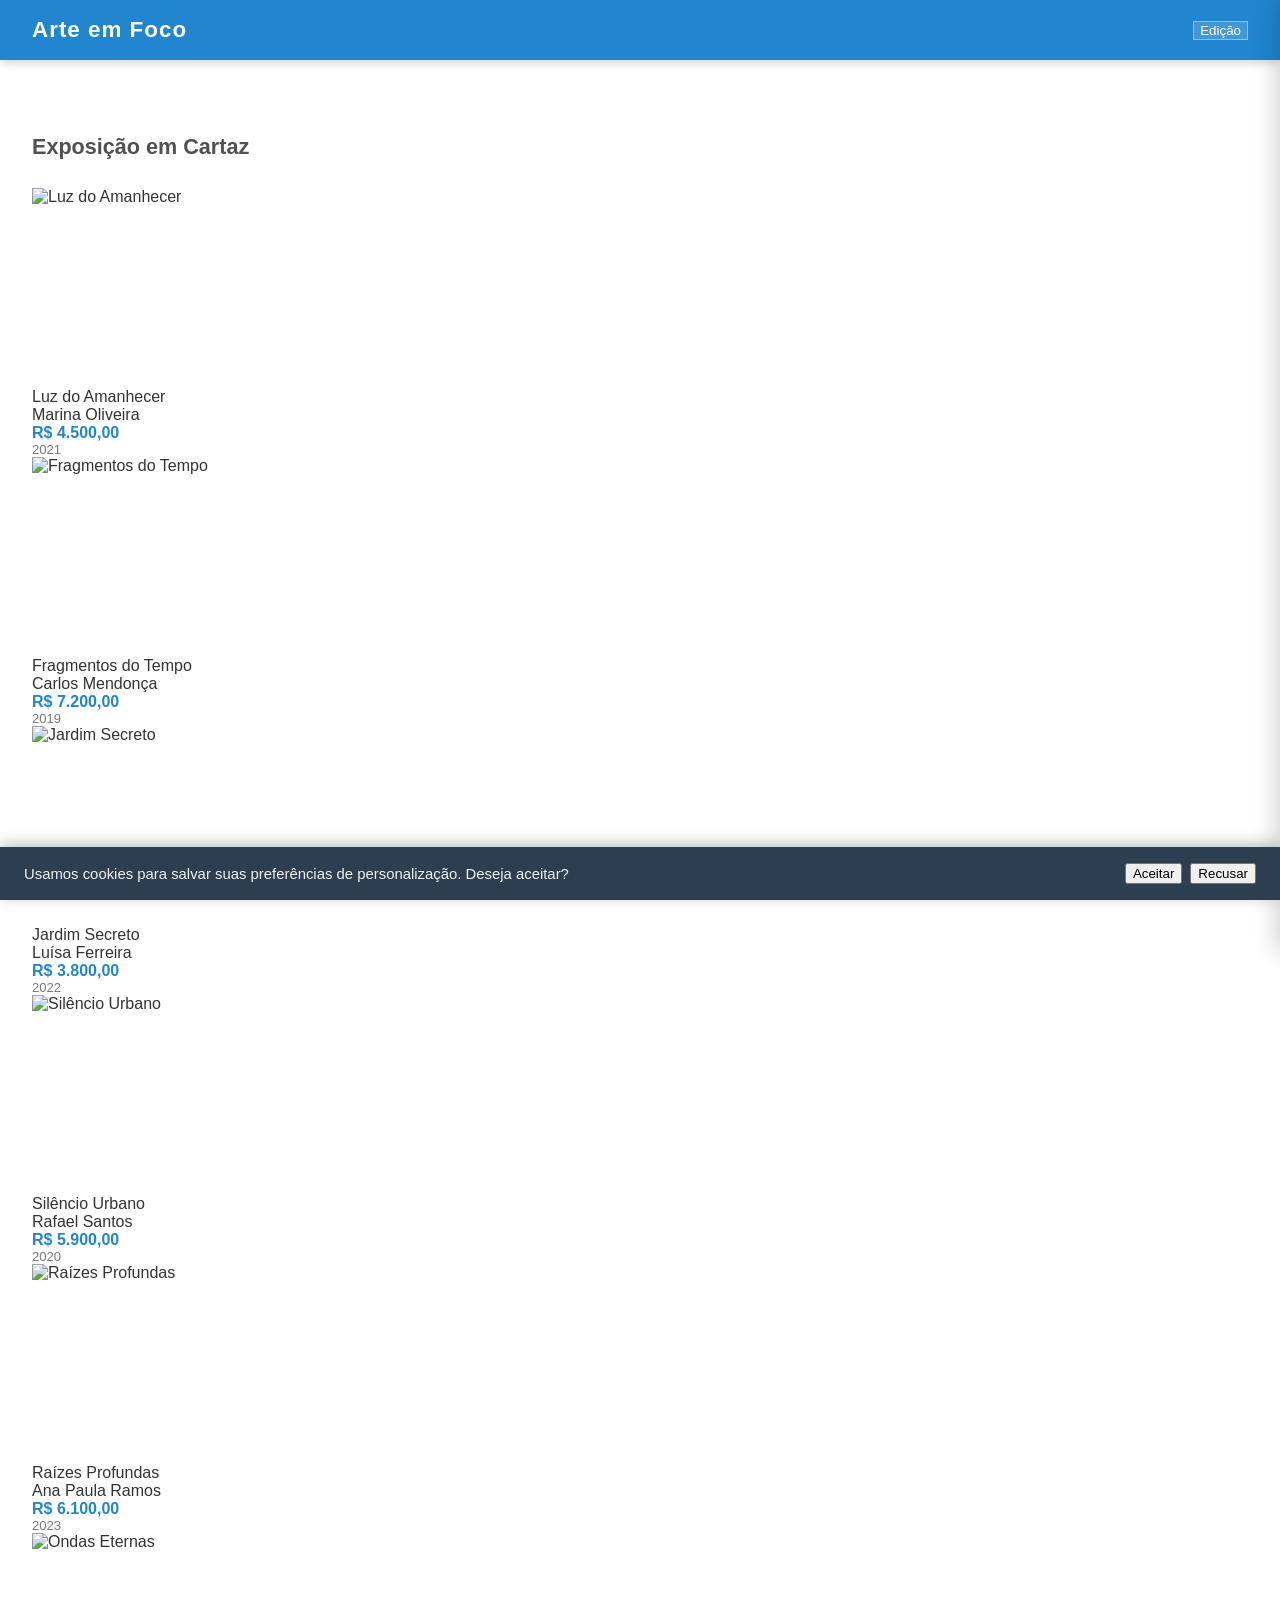
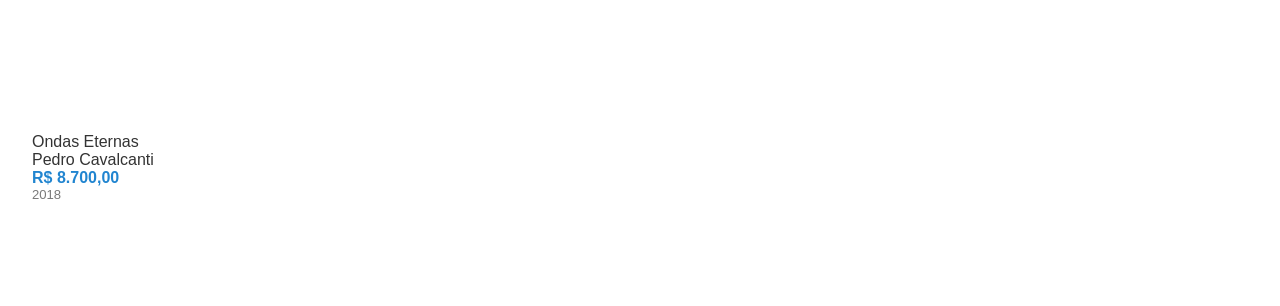
==== galeria/index.html @ 5aa40877 "Adicionando projeto galeria v1" ====
<!DOCTYPE html>
<html lang="pt-BR">
<head>
  <meta charset="UTF-8">
  <meta name="viewport" content="width=device-width, initial-scale=1.0">
  <title>Arte em Foco</title>
  <link rel="stylesheet" href="https://cdnjs.cloudflare.com/ajax/libs/semantic-ui/2.4.1/semantic.min.css">
  <link rel="stylesheet" href="css/style.css">
</head>
<body>

  <!-- ── HEADER ──────────────────────────────────────────────── -->
  <div id="main-header">
    <h1><i class="paint brush icon"></i> Arte em Foco</h1>
    <button id="btn-edicao" class="ui small button">
      <i class="settings icon"></i> Edição
    </button>
  </div>

  <!-- ── OVERLAY ─────────────────────────────────────────────── -->
  <div id="overlay"></div>

  <!-- ── CONTEÚDO PRINCIPAL ──────────────────────────────────── -->
  <div id="main-content">
    <div class="ui container">
      <p id="gallery-title">
        <i class="images outline icon"></i> Exposição em Cartaz
      </p>
      <!-- Cards inseridos pelo customize.js -->
      <div id="cards-container" class="ui four stackable cards"></div>
    </div>
  </div>

  <!-- ── MODAL DA OBRA ───────────────────────────────────────── -->
  <div id="obra-modal" role="dialog" aria-modal="true">
    <img id="modal-img" src="" alt="">
    <div class="modal-body">
      <div id="modal-titulo"></div>
      <div class="modal-meta">
        <span id="modal-artista"></span>
        &nbsp;&bull;&nbsp;
        <span id="modal-ano"></span>
      </div>
      <p id="modal-descricao"></p>
      <div class="modal-info-row">
        <strong>Preço:</strong>&nbsp;
        <span id="modal-preco-val"></span>
      </div>
      <div class="modal-info-row">
        <strong>Contato:</strong>&nbsp;
        <a id="modal-contato" href=""></a>
      </div>
      <div class="modal-footer">
        <button id="modal-voltar" class="ui button">
          <i class="arrow left icon"></i> Voltar
        </button>
        <button id="modal-fav-btn" title="Favoritar / Desfavoritar">
          <i class="heart icon"></i>
        </button>
      </div>
    </div>
  </div>

  <!-- ── PAINEL DE PERSONALIZAÇÃO ────────────────────────────── -->
  <div id="customize-panel">
    <button id="btn-fechar-painel" title="Fechar painel">
      <i class="times icon"></i>
    </button>
    <h3><i class="sliders horizontal icon"></i> Personalização</h3>

    <span class="panel-label">Fonte</span>
    <select id="font-select">
      <option value="sans-serif">Padrão (sans-serif)</option>
      <option value="Georgia, serif">Serif (Georgia)</option>
      <option value="'Courier New', Courier, monospace">Monospace (Courier New)</option>
      <option value="'Trebuchet MS', Helvetica, sans-serif">Moderna (Trebuchet MS)</option>
    </select>

    <span class="panel-label">Paleta de Cores</span>
    <div class="palette-row">
      <div class="palette-btn-wrap">
        <button class="palette-btn" data-palette="claro" title="Claro"
          style="background: linear-gradient(135deg, #ffffff 50%, #2185d0 50%); border-color: #ddd;"></button>
        <span class="palette-label">Claro</span>
      </div>
      <div class="palette-btn-wrap">
        <button class="palette-btn" data-palette="escuro" title="Escuro"
          style="background: linear-gradient(135deg, #1b1c1d 50%, #00b5ad 50%);"></button>
        <span class="palette-label">Escuro</span>
      </div>
      <div class="palette-btn-wrap">
        <button class="palette-btn" data-palette="sepia" title="Sépia"
          style="background: linear-gradient(135deg, #f4ecd8 50%, #a0522d 50%);"></button>
        <span class="palette-label">Sépia</span>
      </div>
      <div class="palette-btn-wrap">
        <button class="palette-btn" data-palette="minimalista" title="Minimalista"
          style="background: linear-gradient(135deg, #fafafa 50%, #e91e63 50%); border-color: #ddd;"></button>
        <span class="palette-label">Minimal</span>
      </div>
    </div>
  </div>

  <!-- ── BANNER DE CONSENTIMENTO DE COOKIES ──────────────────── -->
  <div id="cookie-banner">
    <p>
      <i class="info circle icon"></i>
      Usamos cookies para salvar suas preferências de personalização. Deseja aceitar?
    </p>
    <div class="cookie-actions">
      <button id="btn-aceitar-cookies" class="ui small positive button">
        <i class="check icon"></i> Aceitar
      </button>
      <button id="btn-recusar-cookies" class="ui small basic inverted button">
        Recusar
      </button>
    </div>
  </div>

  <!-- ── SCRIPTS ─────────────────────────────────────────────── -->
  <script src="https://cdnjs.cloudflare.com/ajax/libs/jquery/3.6.0/jquery.min.js"></script>
  <script src="https://cdnjs.cloudflare.com/ajax/libs/semantic-ui/2.4.1/semantic.min.js"></script>
  <script src="js/customize.js"></script>

</body>
</html>
---- galeria/css/style.css ----
/* ── Variáveis de tema ───────────────────────────────────── */
:root {
  --bg-color:     #ffffff;
  --text-color:   #333333;
  --accent-color: #2185d0;
}

/* ── Base ────────────────────────────────────────────────── */
body {
  background-color: var(--bg-color);
  color: var(--text-color);
  font-family: sans-serif;
  transition: background-color 0.3s, color 0.3s;
}

/* ── Header fixo ─────────────────────────────────────────── */
#main-header {
  position: fixed;
  top: 0; left: 0; right: 0;
  z-index: 100;
  height: 60px;
  background-color: var(--accent-color);
  display: flex;
  align-items: center;
  justify-content: space-between;
  padding: 0 2rem;
  box-shadow: 0 2px 10px rgba(0,0,0,0.2);
  transition: background-color 0.3s;
}

#main-header h1 {
  margin: 0;
  color: #fff;
  font-size: 1.4rem;
  letter-spacing: 1px;
}

#btn-edicao {
  background: rgba(255,255,255,0.15) !important;
  color: #fff !important;
  border: 1px solid rgba(255,255,255,0.4) !important;
  cursor: pointer;
  transition: background 0.2s !important;
}
#btn-edicao:hover {
  background: rgba(255,255,255,0.28) !important;
}

/* ── Conteúdo principal ──────────────────────────────────── */
#main-content {
  margin-top: 80px;
  padding: 2rem 1.5rem 6rem;
}

#gallery-title {
  color: var(--text-color);
  margin-bottom: 1.8rem;
  font-size: 1.35rem;
  font-weight: 600;
  opacity: 0.85;
}

/* ── Cards ───────────────────────────────────────────────── */
.obra-card {
  cursor: pointer;
  transition: transform 0.25s ease, box-shadow 0.25s ease !important;
}
.obra-card:hover {
  transform: translateY(-4px) !important;
  box-shadow: 0 10px 28px rgba(0,0,0,0.16) !important;
}

.card-img-wrapper {
  position: relative;
  overflow: hidden;
}
.card-img-wrapper img {
  height: 200px;
  width: 100%;
  object-fit: cover;
  display: block;
  transition: transform 0.35s ease;
}
.obra-card:hover .card-img-wrapper img {
  transform: scale(1.04);
}

.card-fav-icon {
  position: absolute;
  top: 9px; right: 10px;
  color: #e74c3c;
  font-size: 1.1rem;
  text-shadow: 0 1px 4px rgba(0,0,0,0.6);
  opacity: 0;
  transition: opacity 0.2s;
}
.card-fav-icon.visible { opacity: 1; }

.card-preco {
  color: var(--accent-color) !important;
  font-weight: 600 !important;
  transition: color 0.3s;
}
.card-extra {
  font-size: 0.82rem;
  opacity: 0.65;
}

/* ── Overlay ─────────────────────────────────────────────── */
#overlay {
  position: fixed;
  inset: 0;
  background: rgba(0,0,0,0.6);
  z-index: 200;
  opacity: 0;
  pointer-events: none;
  transition: opacity 0.3s ease;
}
#overlay.active {
  opacity: 1;
  pointer-events: all;
}

/* ── Modal ───────────────────────────────────────────────── */
#obra-modal {
  position: fixed;
  top: 50%; left: 50%;
  transform: translate(-50%, -50%) scale(0.94);
  z-index: 300;
  background: var(--bg-color);
  color: var(--text-color);
  border-radius: 10px;
  width: 90%;
  max-width: 680px;
  max-height: 90vh;
  overflow-y: auto;
  opacity: 0;
  pointer-events: none;
  transition: opacity 0.3s ease, transform 0.3s ease;
  box-shadow: 0 24px 64px rgba(0,0,0,0.45);
}
#obra-modal.active {
  opacity: 1;
  pointer-events: all;
  transform: translate(-50%, -50%) scale(1);
}

#modal-img {
  width: 100%;
  max-height: 340px;
  object-fit: cover;
  border-radius: 10px 10px 0 0;
  display: block;
}

.modal-body {
  padding: 1.6rem;
}

#modal-titulo {
  font-size: 1.55rem;
  font-weight: 700;
  margin-bottom: 0.25rem;
  color: var(--text-color);
}

.modal-meta {
  font-size: 0.95rem;
  opacity: 0.65;
  margin-bottom: 1rem;
  color: var(--text-color);
}

#modal-descricao {
  line-height: 1.75;
  margin-bottom: 1rem;
  color: var(--text-color);
  opacity: 0.85;
}

.modal-info-row {
  margin-bottom: 0.4rem;
  color: var(--text-color);
}
.modal-info-row strong { opacity: 0.8; }
.modal-info-row a { color: var(--accent-color); }

#modal-preco-val {
  color: var(--accent-color);
  font-size: 1.12rem;
  font-weight: 700;
  transition: color 0.3s;
}

.modal-footer {
  display: flex;
  align-items: center;
  justify-content: space-between;
  flex-wrap: wrap;
  gap: 0.75rem;
  margin-top: 1.2rem;
  padding-top: 1rem;
  border-top: 1px solid rgba(128,128,128,0.2);
}

#modal-fav-btn {
  background: none;
  border: none;
  cursor: pointer;
  font-size: 1.6rem;
  color: #ccc;
  padding: 0.2rem 0.4rem;
  transition: color 0.2s, transform 0.2s;
  line-height: 1;
}
#modal-fav-btn:hover { transform: scale(1.2); }
#modal-fav-btn.favorited { color: #e74c3c; }
#modal-fav-btn .heart.icon { pointer-events: none; }

/* ── Painel de personalização ────────────────────────────── */
#customize-panel {
  position: fixed;
  top: 0; right: 0;
  width: 290px;
  height: 100%;
  background: var(--bg-color);
  color: var(--text-color);
  z-index: 150;
  box-shadow: -4px 0 22px rgba(0,0,0,0.18);
  transform: translateX(100%);
  transition: transform 0.35s ease;
  overflow-y: auto;
  padding: 1.6rem;
}
#customize-panel.open { transform: translateX(0); }

#customize-panel h3 {
  font-size: 1.05rem;
  font-weight: 700;
  margin-bottom: 1.5rem;
  padding-bottom: 0.6rem;
  border-bottom: 2px solid var(--accent-color);
  color: var(--text-color);
  transition: border-color 0.3s, color 0.3s;
}

#btn-fechar-painel {
  position: absolute;
  top: 1rem; right: 1rem;
  background: none;
  border: none;
  font-size: 1.15rem;
  cursor: pointer;
  color: var(--text-color);
  opacity: 0.5;
  transition: opacity 0.2s;
}
#btn-fechar-painel:hover { opacity: 1; }

.panel-label {
  display: block;
  font-weight: 600;
  font-size: 0.88rem;
  text-transform: uppercase;
  letter-spacing: 0.5px;
  margin-bottom: 0.5rem;
  margin-top: 1.3rem;
  color: var(--text-color);
  opacity: 0.75;
}

#font-select {
  width: 100%;
  padding: 0.45rem 0.6rem;
  border: 1px solid rgba(128,128,128,0.3);
  border-radius: 5px;
  font-size: 0.93rem;
  background: var(--bg-color);
  color: var(--text-color);
  cursor: pointer;
}

.palette-row {
  display: flex;
  gap: 10px;
  flex-wrap: wrap;
  margin-top: 0.5rem;
}

.palette-btn-wrap {
  display: flex;
  flex-direction: column;
  align-items: center;
  gap: 4px;
}

.palette-btn {
  width: 40px;
  height: 40px;
  border-radius: 50%;
  border: 3px solid transparent;
  cursor: pointer;
  transition: transform 0.2s, border-color 0.25s;
  outline: none;
}
.palette-btn:hover { transform: scale(1.1); }
.palette-btn.active {
  border-color: var(--accent-color);
  transform: scale(1.15);
  box-shadow: 0 0 0 2px rgba(0,0,0,0.15);
}

.palette-label {
  font-size: 0.7rem;
  opacity: 0.6;
  color: var(--text-color);
}

/* ── Banner de cookies ───────────────────────────────────── */
#cookie-banner {
  position: fixed;
  bottom: 0; left: 0; right: 0;
  z-index: 400;
  background: #2c3e50;
  color: #f0f0f0;
  padding: 1rem 1.5rem;
  display: none;
  align-items: center;
  justify-content: space-between;
  flex-wrap: wrap;
  gap: 0.75rem;
  box-shadow: 0 -3px 14px rgba(0,0,0,0.25);
}

#cookie-banner p {
  margin: 0;
  font-size: 0.93rem;
  flex: 1;
  min-width: 220px;
}

.cookie-actions {
  display: flex;
  gap: 0.5rem;
  flex-shrink: 0;
}

/* ── Responsividade ──────────────────────────────────────── */
@media (max-width: 600px) {
  #obra-modal { width: 96%; }
  #customize-panel { width: 100%; }
  #main-content { padding: 1.2rem 0.8rem 6rem; }
}
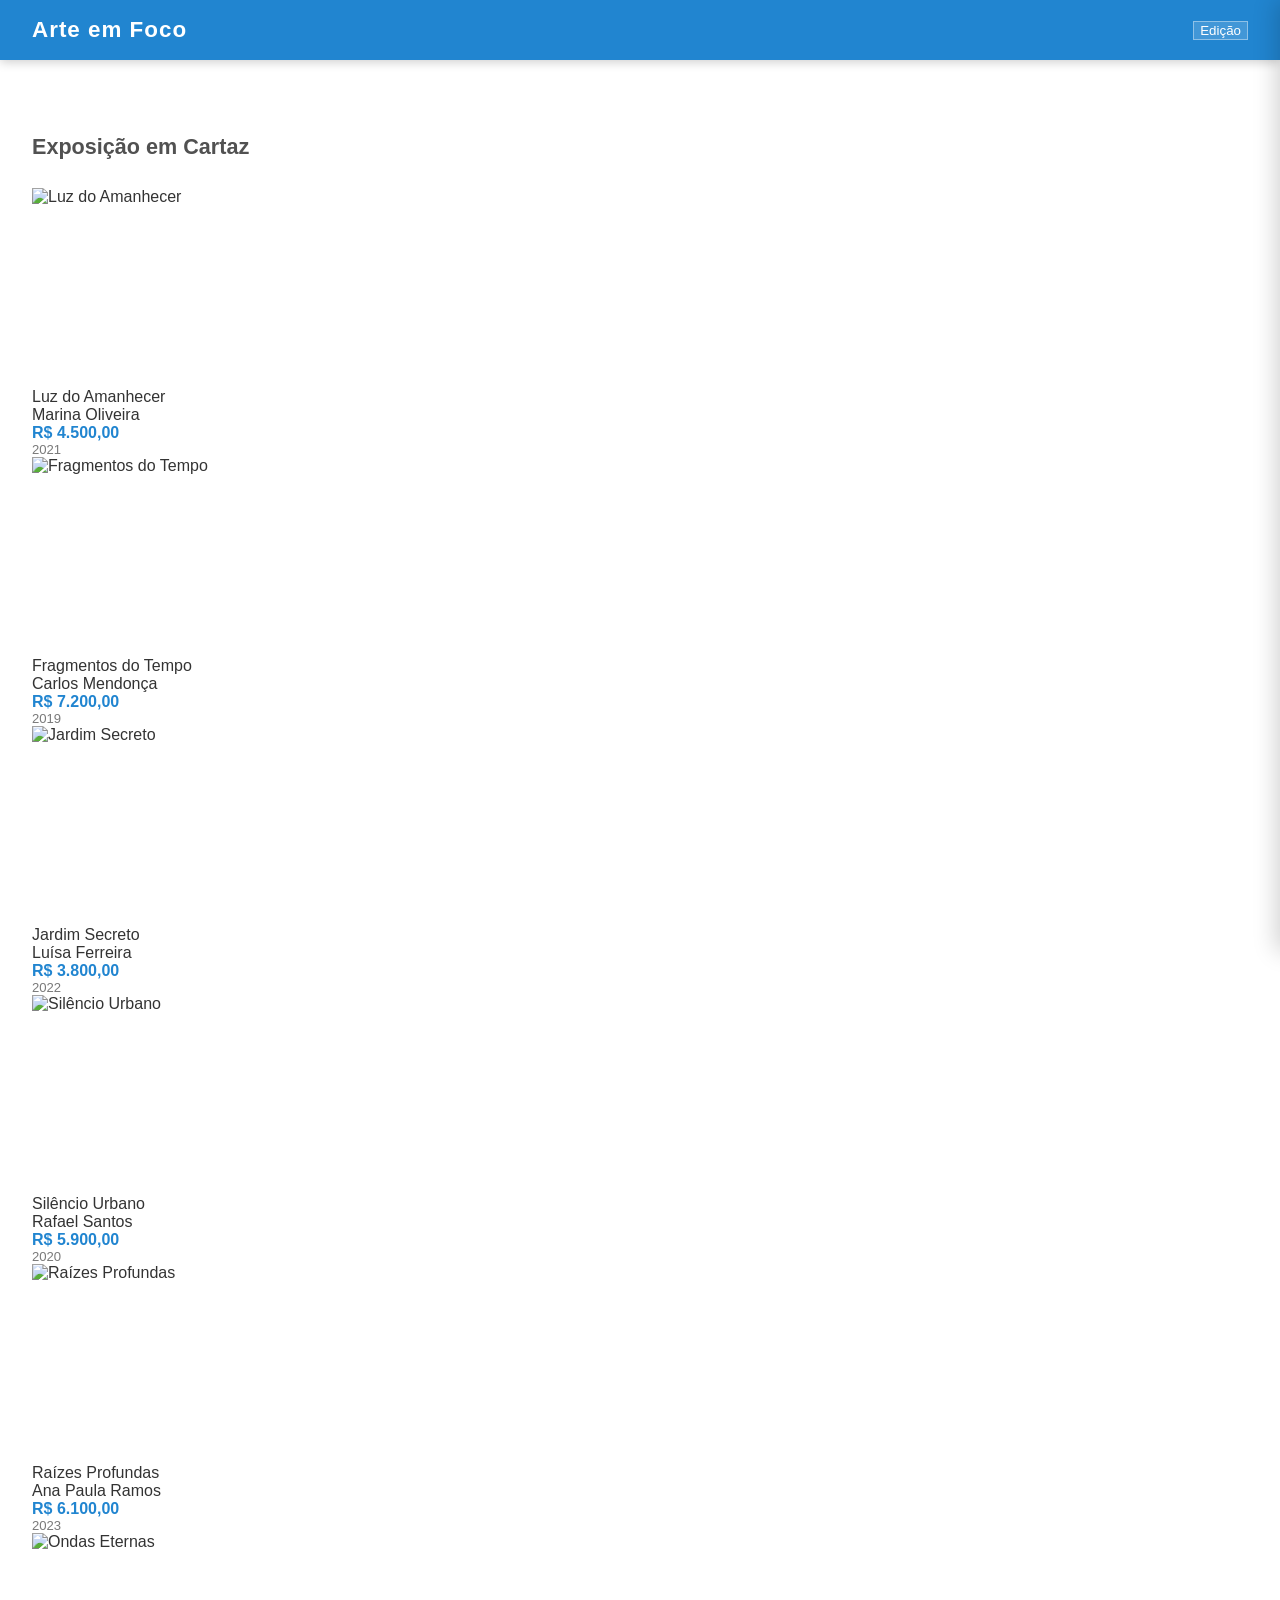
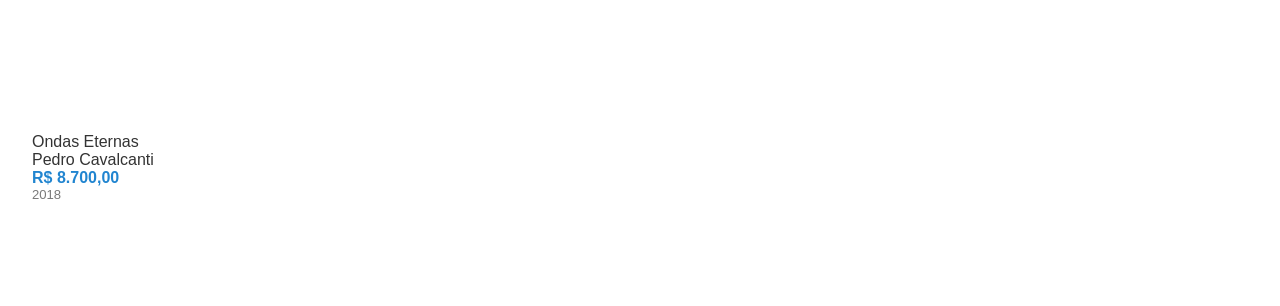
==== commit 8ab25ea6: "persistencia funcionando galria v2" ====
--- a/galeria/index.html
+++ b/galeria/index.html
@@ -98,7 +98,6 @@
           style="background: linear-gradient(135deg, #fafafa 50%, #e91e63 50%); border-color: #ddd;"></button>
         <span class="palette-label">Minimal</span>
       </div>
-    </div>
   </div>
 
   <!-- ── BANNER DE CONSENTIMENTO DE COOKIES ──────────────────── -->
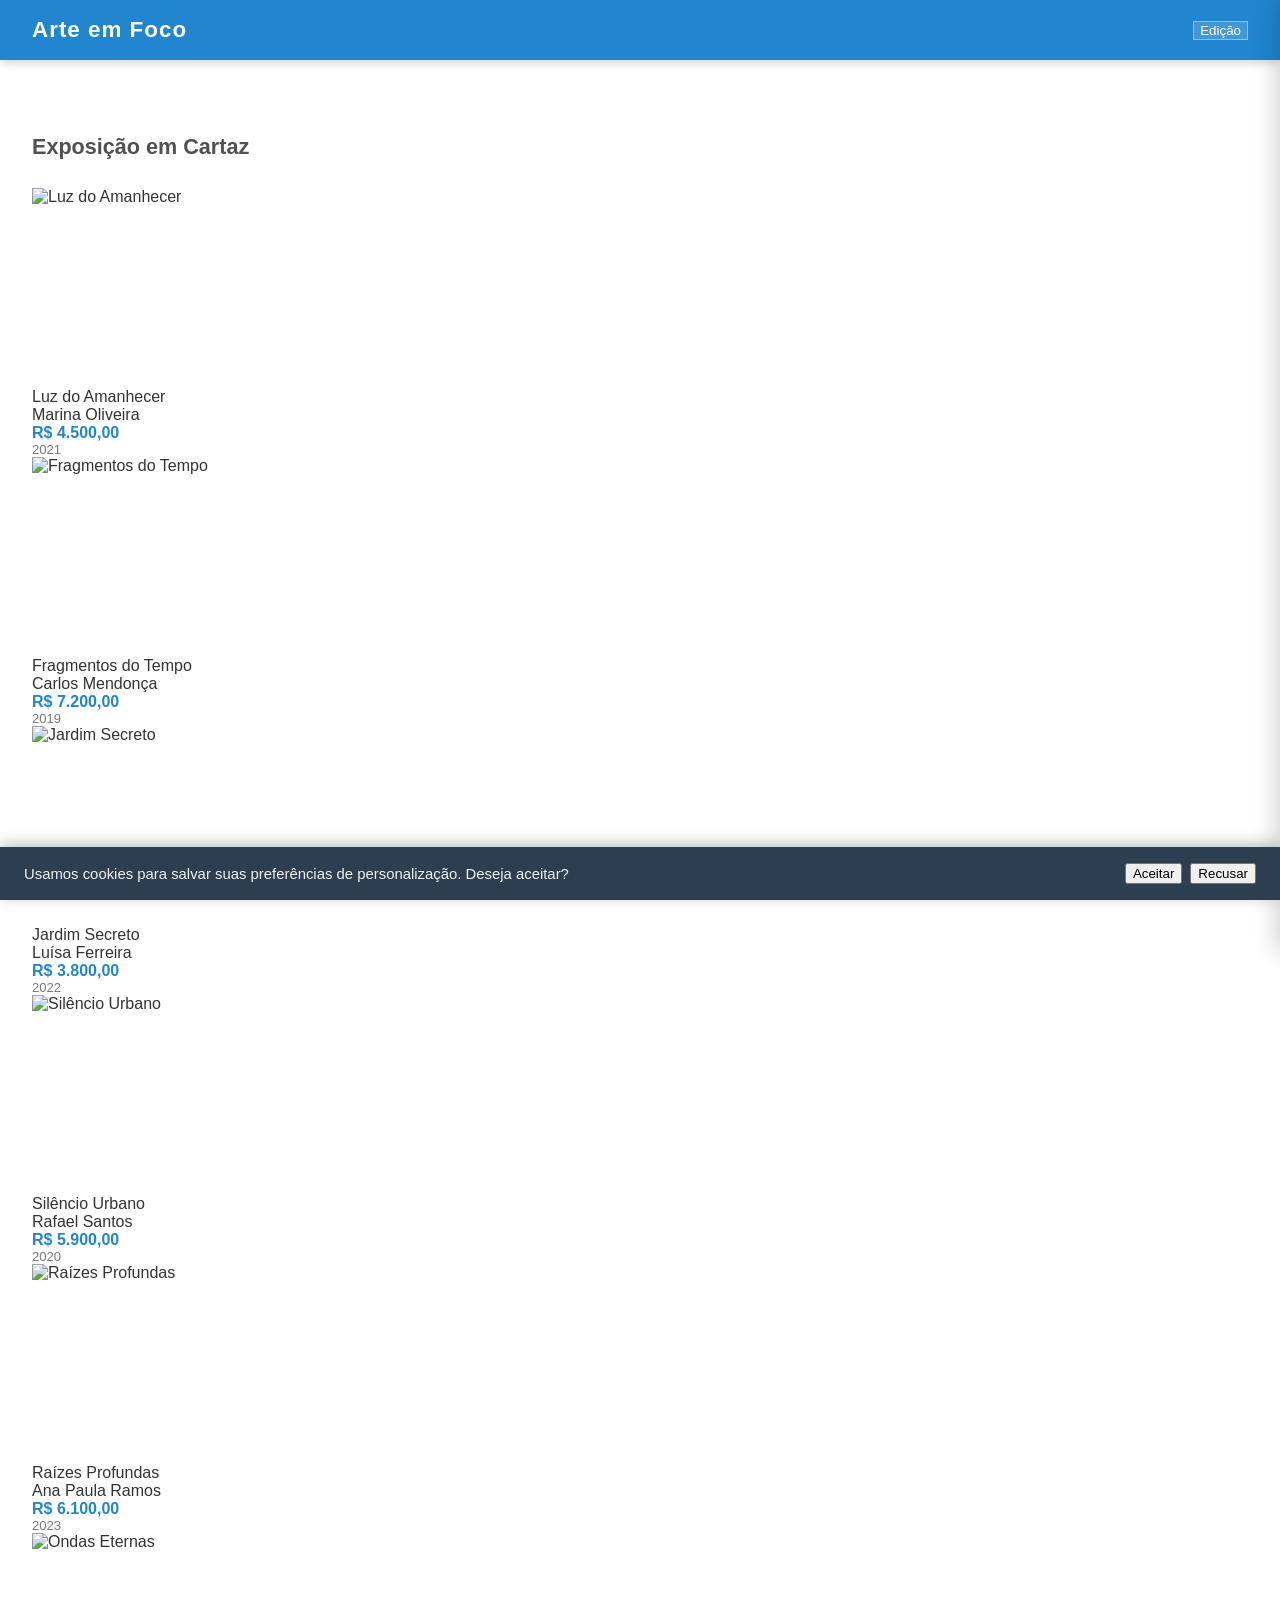
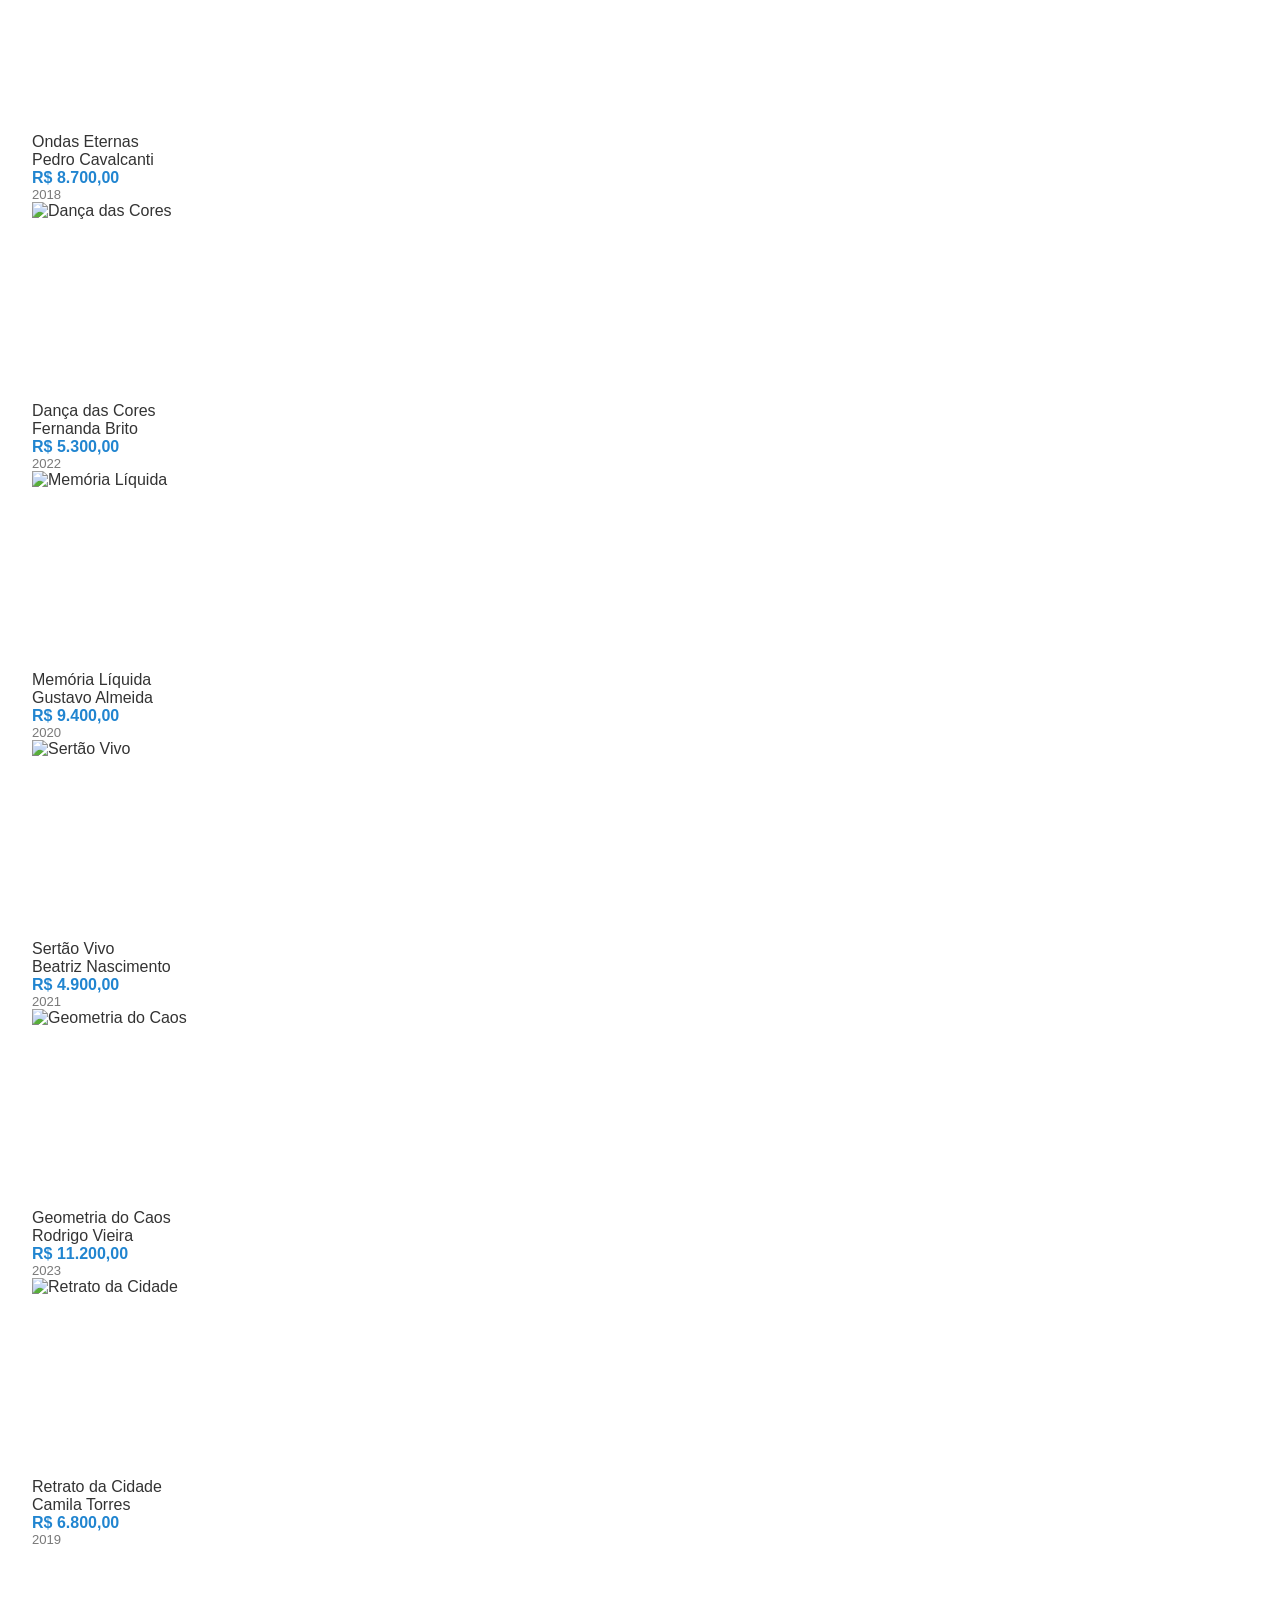
==== commit e1209f6b: "add obras de arte galeria v3" ====
--- a/galeria/index.html
+++ b/galeria/index.html
@@ -98,6 +98,27 @@
           style="background: linear-gradient(135deg, #fafafa 50%, #e91e63 50%); border-color: #ddd;"></button>
         <span class="palette-label">Minimal</span>
       </div>
+      <div class="palette-btn-wrap">
+        <button class="palette-btn" data-palette="lavanda" title="Lavanda"
+          style="background: linear-gradient(135deg, #f0ebff 50%, #7c4dff 50%); border-color: #ddd;"></button>
+        <span class="palette-label">Lavanda</span>
+      </div>
+      <div class="palette-btn-wrap">
+        <button class="palette-btn" data-palette="floresta" title="Floresta"
+          style="background: linear-gradient(135deg, #f0f7f0 50%, #2e7d32 50%); border-color: #ddd;"></button>
+        <span class="palette-label">Floresta</span>
+      </div>
+      <div class="palette-btn-wrap">
+        <button class="palette-btn" data-palette="oceano" title="Oceano"
+          style="background: linear-gradient(135deg, #e8f4fd 50%, #0277bd 50%); border-color: #ddd;"></button>
+        <span class="palette-label">Oceano</span>
+      </div>
+      <div class="palette-btn-wrap">
+        <button class="palette-btn" data-palette="crepusculo" title="Crepúsculo"
+          style="background: linear-gradient(135deg, #1a0a2e 50%, #ce93d8 50%);"></button>
+        <span class="palette-label">Crepúsc.</span>
+      </div>
+    </div>
   </div>
 
   <!-- ── BANNER DE CONSENTIMENTO DE COOKIES ──────────────────── -->
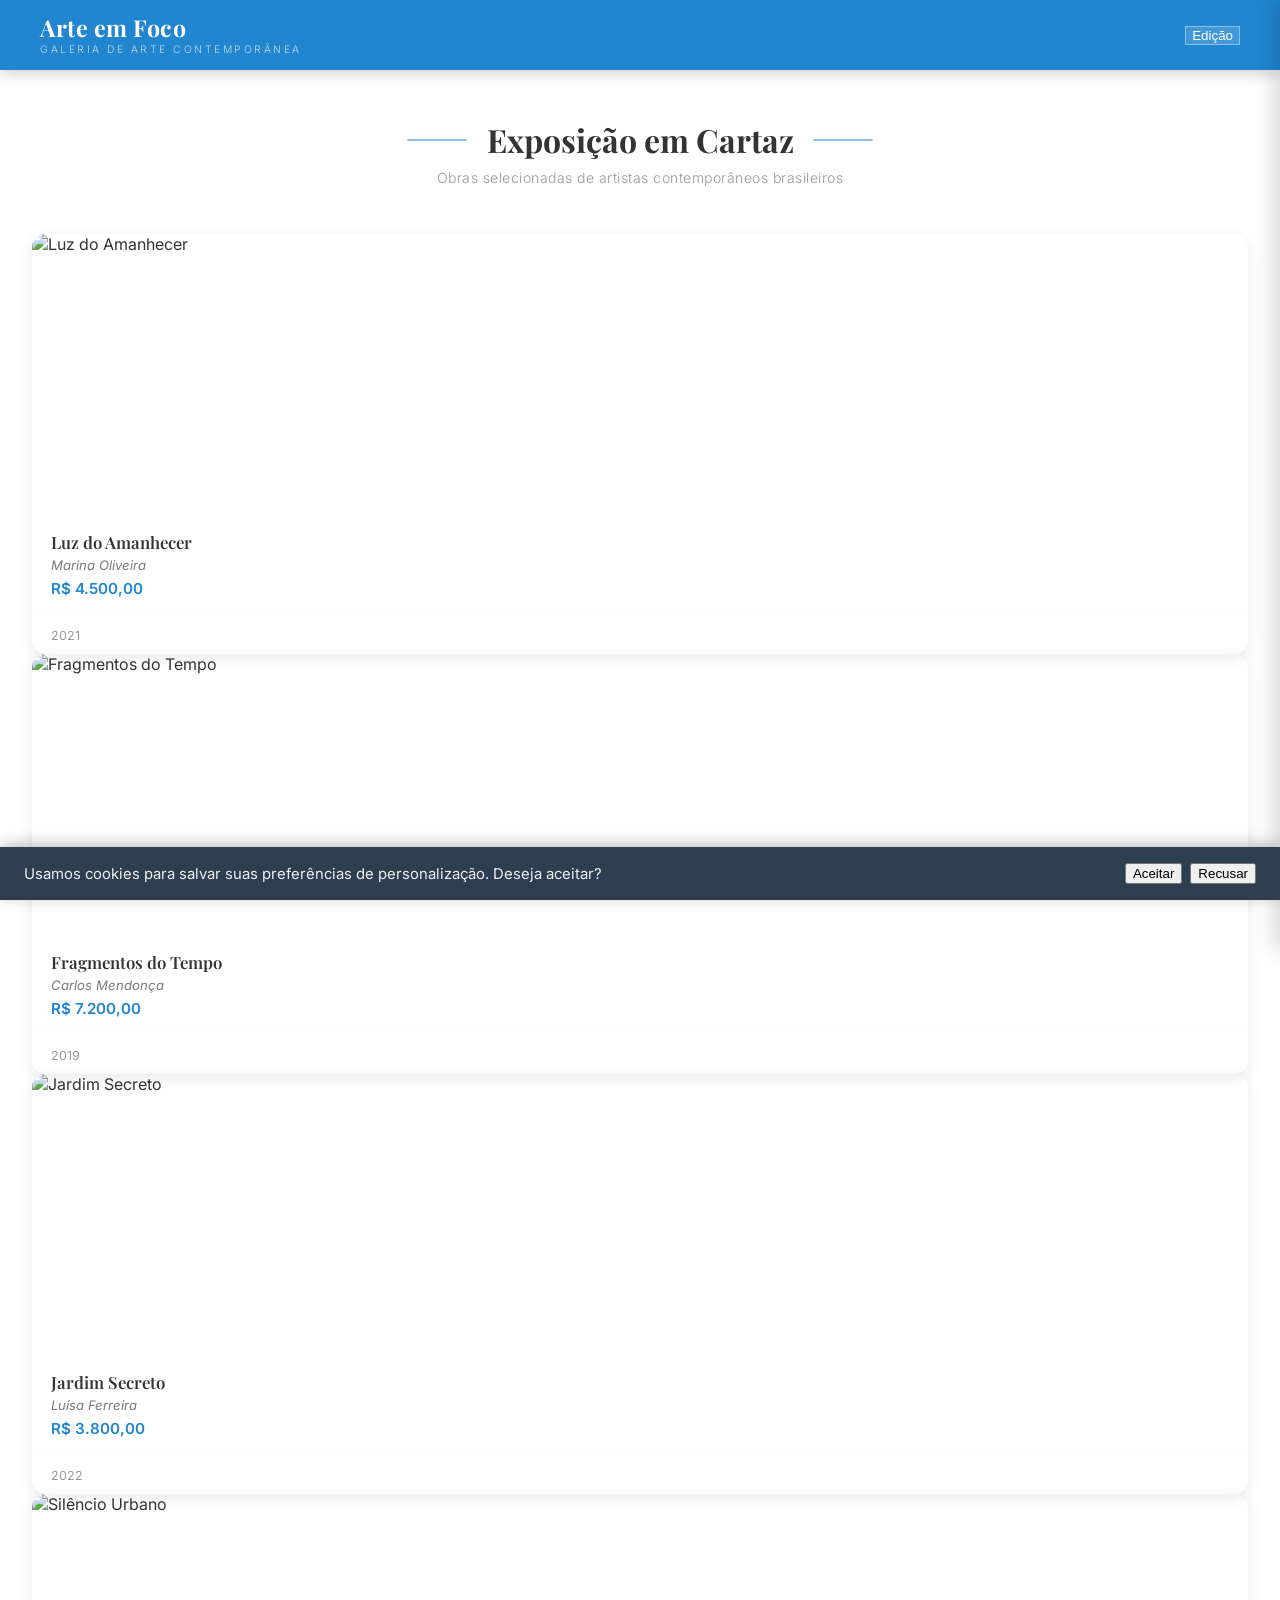
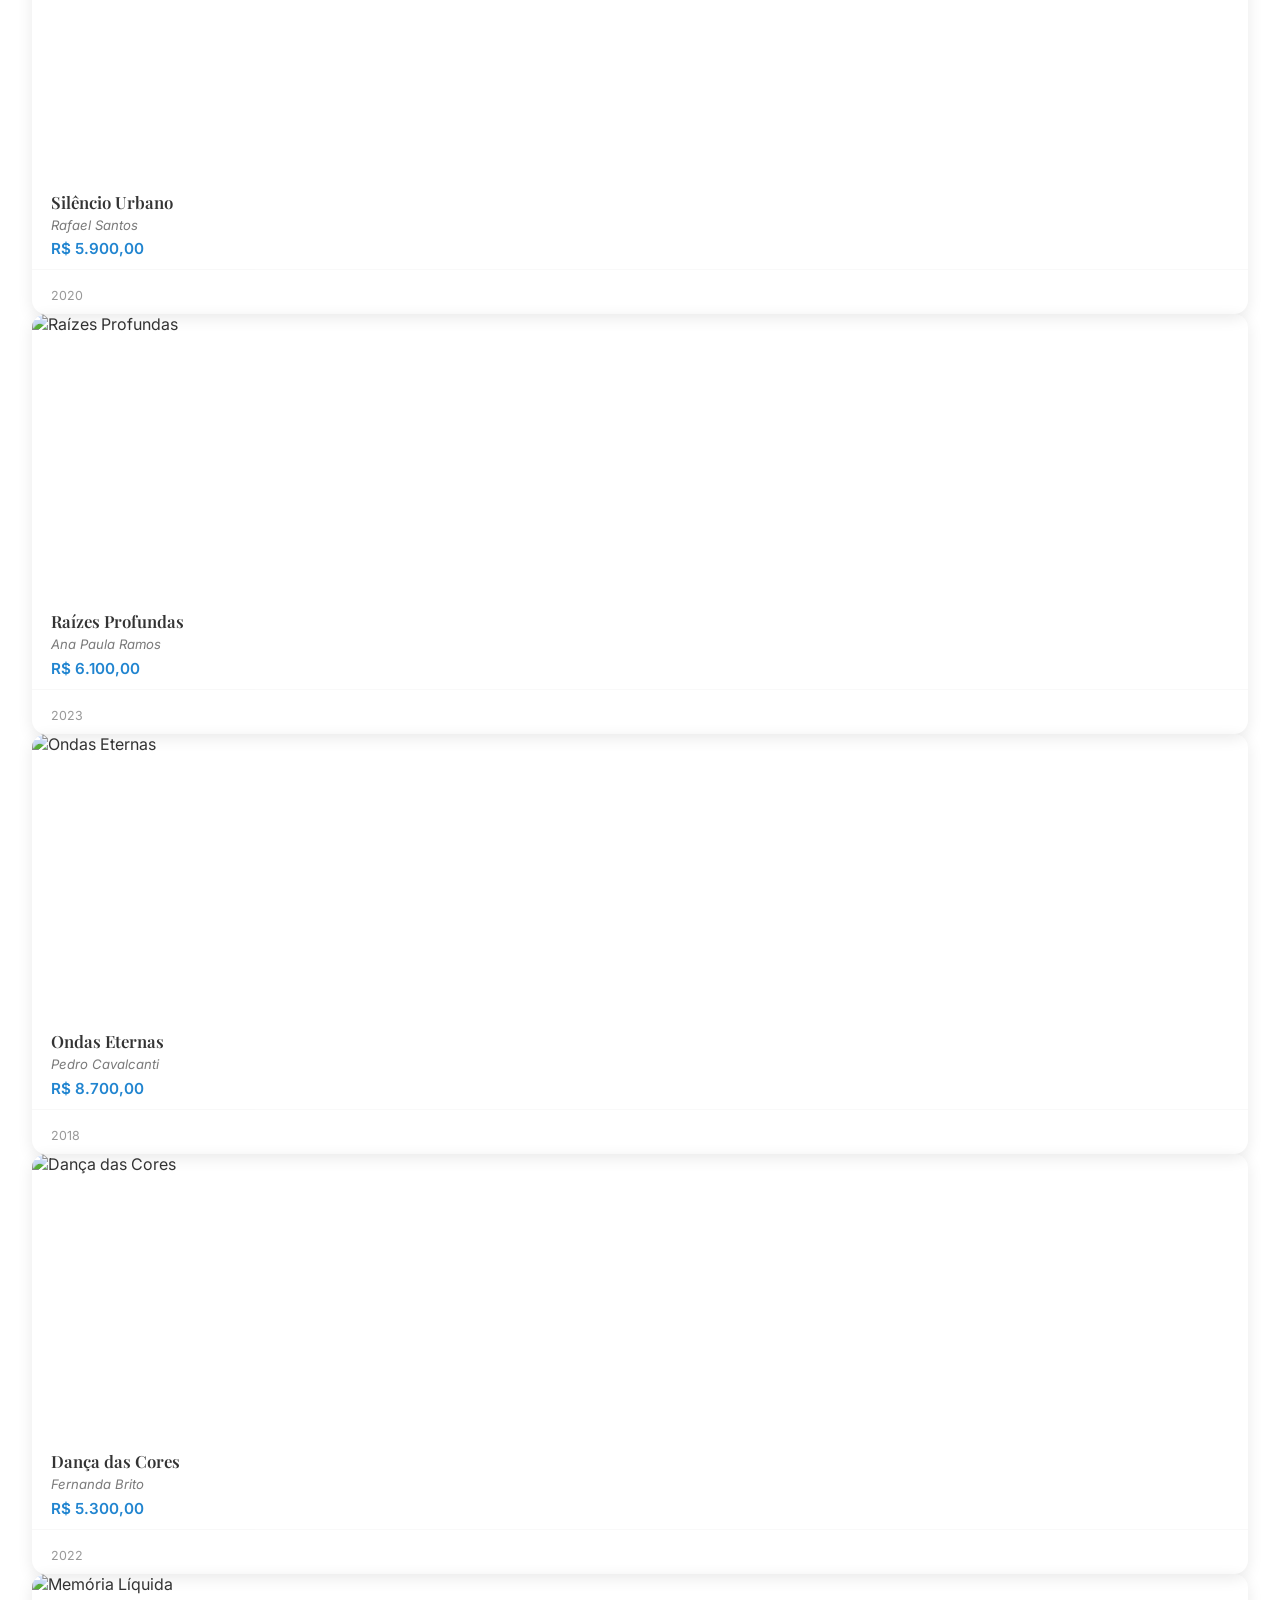
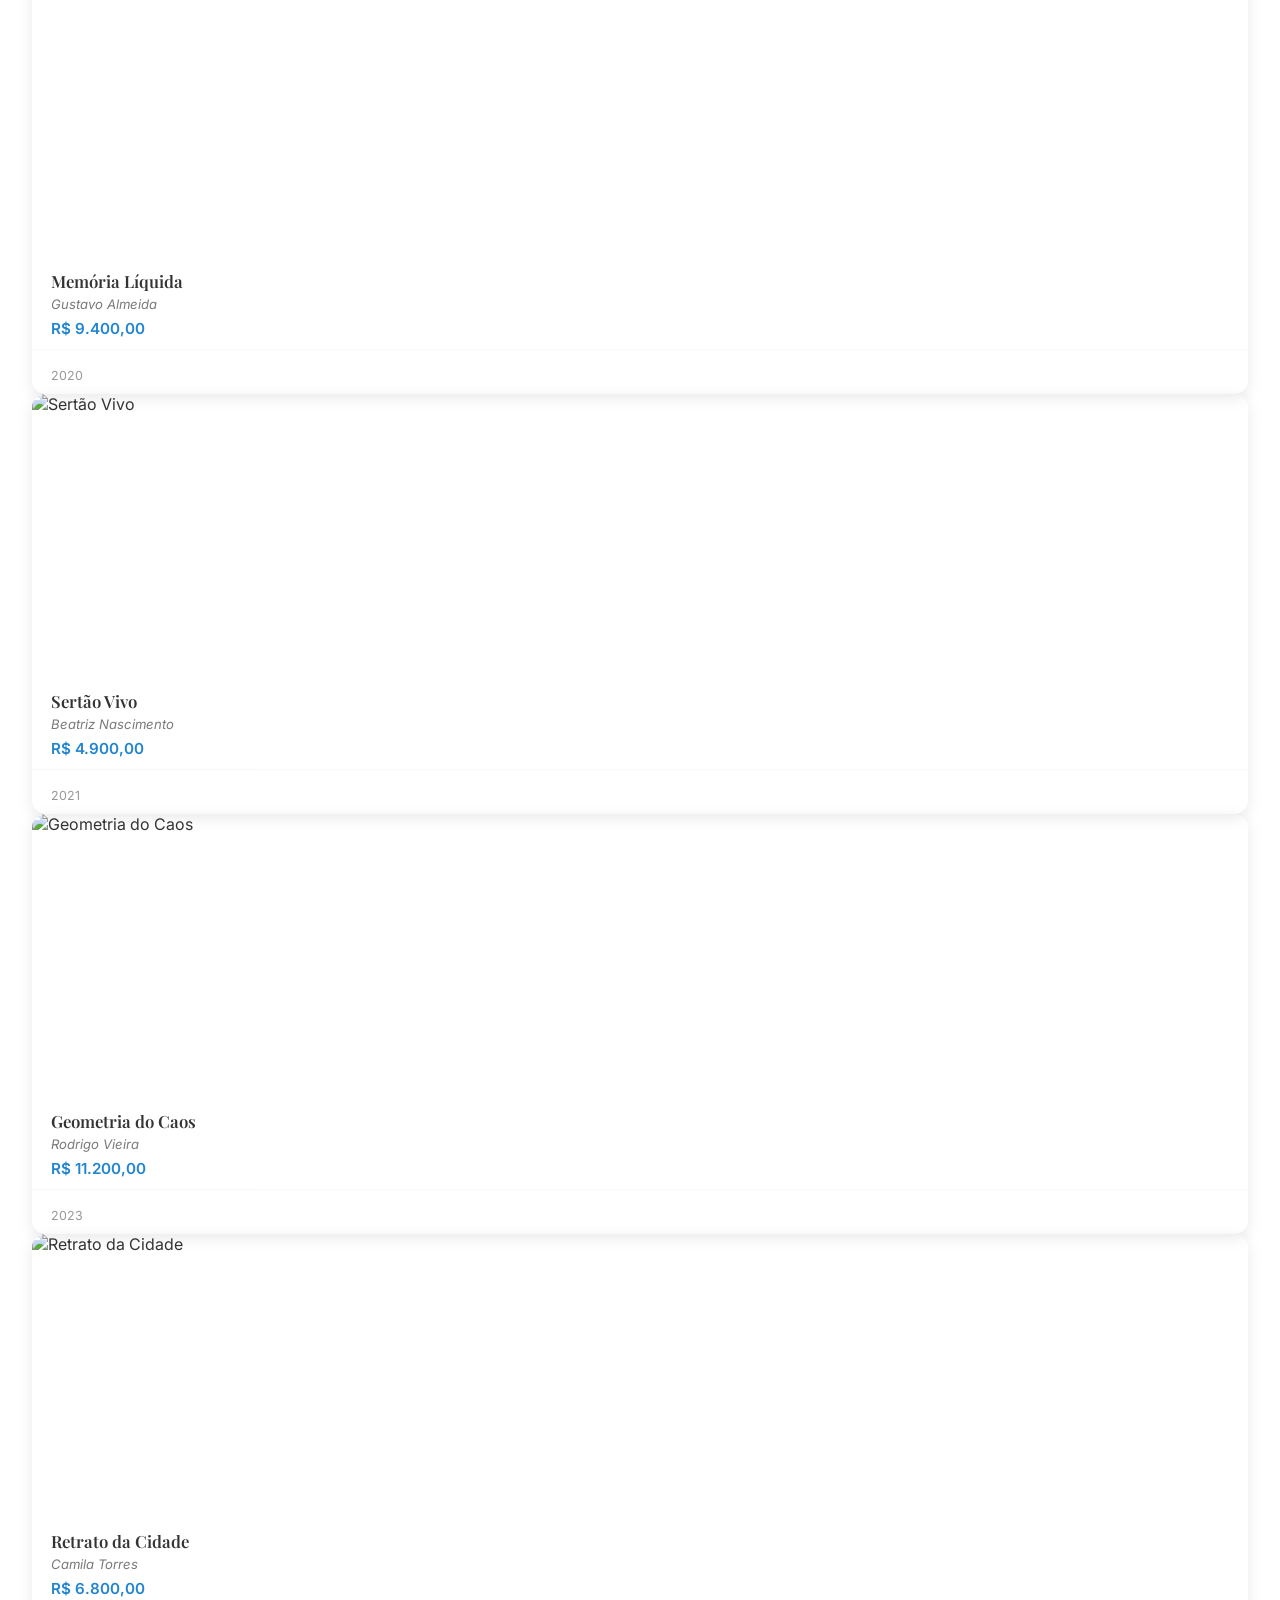
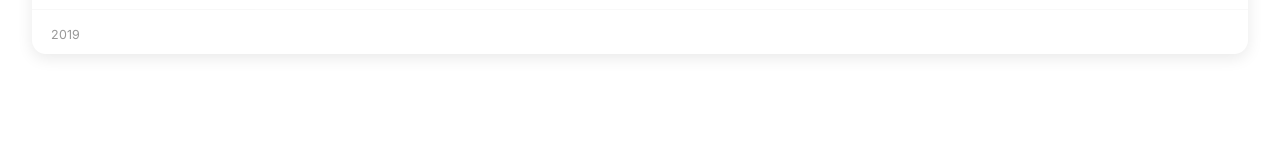
==== commit 681ee199: "galeria v4" ====
--- a/galeria/index.html
+++ b/galeria/index.html
@@ -5,13 +5,17 @@
   <meta name="viewport" content="width=device-width, initial-scale=1.0">
   <title>Arte em Foco</title>
   <link rel="stylesheet" href="https://cdnjs.cloudflare.com/ajax/libs/semantic-ui/2.4.1/semantic.min.css">
+  <link rel="stylesheet" href="https://fonts.googleapis.com/css2?family=Playfair+Display:wght@400;600;700&family=Inter:wght@300;400;500;600&display=swap">
   <link rel="stylesheet" href="css/style.css">
 </head>
 <body>
 
   <!-- ── HEADER ──────────────────────────────────────────────── -->
   <div id="main-header">
-    <h1><i class="paint brush icon"></i> Arte em Foco</h1>
+    <div id="header-brand">
+      <h1><i class="paint brush icon"></i> Arte em Foco</h1>
+      <span id="header-tagline">Galeria de Arte Contemporânea</span>
+    </div>
     <button id="btn-edicao" class="ui small button">
       <i class="settings icon"></i> Edição
     </button>
@@ -23,11 +27,12 @@
   <!-- ── CONTEÚDO PRINCIPAL ──────────────────────────────────── -->
   <div id="main-content">
     <div class="ui container">
-      <p id="gallery-title">
-        <i class="images outline icon"></i> Exposição em Cartaz
-      </p>
+      <div id="gallery-title">
+        <h2 class="section-title">Exposição em Cartaz</h2>
+        <p class="section-subtitle">Obras selecionadas de artistas contemporâneos brasileiros</p>
+      </div>
       <!-- Cards inseridos pelo customize.js -->
-      <div id="cards-container" class="ui four stackable cards"></div>
+      <div id="cards-container" class="ui three stackable cards"></div>
     </div>
   </div>
 
--- a/galeria/css/style.css
+++ b/galeria/css/style.css
@@ -9,7 +9,7 @@
 body {
   background-color: var(--bg-color);
   color: var(--text-color);
-  font-family: sans-serif;
+  font-family: 'Inter', sans-serif;
   transition: background-color 0.3s, color 0.3s;
 }
 
@@ -18,21 +18,38 @@
   position: fixed;
   top: 0; left: 0; right: 0;
   z-index: 100;
-  height: 60px;
+  height: 70px;
   background-color: var(--accent-color);
   display: flex;
   align-items: center;
   justify-content: space-between;
-  padding: 0 2rem;
-  box-shadow: 0 2px 10px rgba(0,0,0,0.2);
+  padding: 0 2.5rem;
+  box-shadow: 0 2px 16px rgba(0,0,0,0.22);
   transition: background-color 0.3s;
+}
+
+#header-brand {
+  display: flex;
+  flex-direction: column;
+  gap: 1px;
 }
 
 #main-header h1 {
   margin: 0;
   color: #fff;
-  font-size: 1.4rem;
-  letter-spacing: 1px;
+  font-family: 'Playfair Display', serif;
+  font-size: 1.45rem;
+  font-weight: 700;
+  letter-spacing: 0.5px;
+  line-height: 1.2;
+}
+
+#header-tagline {
+  color: rgba(255,255,255,0.72);
+  font-size: 0.65rem;
+  letter-spacing: 2.5px;
+  text-transform: uppercase;
+  font-weight: 300;
 }
 
 #btn-edicao {
@@ -48,26 +65,59 @@
 
 /* ── Conteúdo principal ──────────────────────────────────── */
 #main-content {
-  margin-top: 80px;
-  padding: 2rem 1.5rem 6rem;
+  margin-top: 70px;
+  padding: 3rem 1.5rem 6rem;
 }
 
 #gallery-title {
-  color: var(--text-color);
-  margin-bottom: 1.8rem;
-  font-size: 1.35rem;
-  font-weight: 600;
-  opacity: 0.85;
+  text-align: center;
+  margin-bottom: 3rem;
+}
+
+.section-title {
+  font-family: 'Playfair Display', serif;
+  font-size: 2rem;
+  font-weight: 700;
+  color: var(--text-color);
+  margin: 0 0 0.5rem;
+  display: flex;
+  align-items: center;
+  justify-content: center;
+  gap: 1.2rem;
+}
+
+.section-title::before,
+.section-title::after {
+  content: '';
+  width: 60px;
+  height: 2px;
+  background: var(--accent-color);
+  opacity: 0.5;
+  border-radius: 2px;
+  transition: background-color 0.3s;
+}
+
+.section-subtitle {
+  color: var(--text-color);
+  opacity: 0.5;
+  font-size: 0.88rem;
+  letter-spacing: 0.5px;
+  margin: 0;
+  font-weight: 300;
 }
 
 /* ── Cards ───────────────────────────────────────────────── */
 .obra-card {
   cursor: pointer;
-  transition: transform 0.25s ease, box-shadow 0.25s ease !important;
+  border-radius: 14px !important;
+  overflow: hidden !important;
+  border: none !important;
+  box-shadow: 0 4px 16px rgba(0,0,0,0.09) !important;
+  transition: transform 0.28s ease, box-shadow 0.28s ease !important;
 }
 .obra-card:hover {
-  transform: translateY(-4px) !important;
-  box-shadow: 0 10px 28px rgba(0,0,0,0.16) !important;
+  transform: translateY(-6px) !important;
+  box-shadow: 0 16px 40px rgba(0,0,0,0.18) !important;
 }
 
 .card-img-wrapper {
@@ -75,35 +125,60 @@
   overflow: hidden;
 }
 .card-img-wrapper img {
-  height: 200px;
+  height: 280px;
   width: 100%;
   object-fit: cover;
   display: block;
-  transition: transform 0.35s ease;
+  transition: transform 0.4s ease;
 }
 .obra-card:hover .card-img-wrapper img {
-  transform: scale(1.04);
-}
-
-.card-fav-icon {
+  transform: scale(1.06);
+}
+
+.card-img-wrapper::after {
+  content: '';
   position: absolute;
-  top: 9px; right: 10px;
-  color: #e74c3c;
-  font-size: 1.1rem;
-  text-shadow: 0 1px 4px rgba(0,0,0,0.6);
+  inset: 0;
+  background: linear-gradient(to top, rgba(0,0,0,0.45) 0%, transparent 55%);
   opacity: 0;
-  transition: opacity 0.2s;
-}
-.card-fav-icon.visible { opacity: 1; }
+  transition: opacity 0.35s ease;
+}
+.obra-card:hover .card-img-wrapper::after {
+  opacity: 1;
+}
+
+.obra-card .content {
+  padding: 1.1rem 1.2rem 0.7rem !important;
+}
+
+.card-titulo {
+  font-family: 'Playfair Display', serif !important;
+  font-size: 1.05rem !important;
+  font-weight: 600 !important;
+  color: var(--text-color) !important;
+  line-height: 1.3 !important;
+}
+
+.card-artista {
+  font-size: 0.82rem !important;
+  font-style: italic;
+  opacity: 0.65;
+  margin-top: 0.2rem !important;
+}
 
 .card-preco {
   color: var(--accent-color) !important;
   font-weight: 600 !important;
+  font-size: 0.95rem !important;
+  margin-top: 0.4rem !important;
   transition: color 0.3s;
 }
+
 .card-extra {
-  font-size: 0.82rem;
-  opacity: 0.65;
+  font-size: 0.78rem;
+  opacity: 0.5;
+  padding: 0.5rem 1.2rem 0.8rem !important;
+  border-top: 1px solid rgba(128,128,128,0.1) !important;
 }
 
 /* ── Overlay ─────────────────────────────────────────────── */
@@ -158,10 +233,12 @@
 }
 
 #modal-titulo {
-  font-size: 1.55rem;
+  font-family: 'Playfair Display', serif;
+  font-size: 1.7rem;
   font-weight: 700;
   margin-bottom: 0.25rem;
   color: var(--text-color);
+  line-height: 1.25;
 }
 
 .modal-meta {
